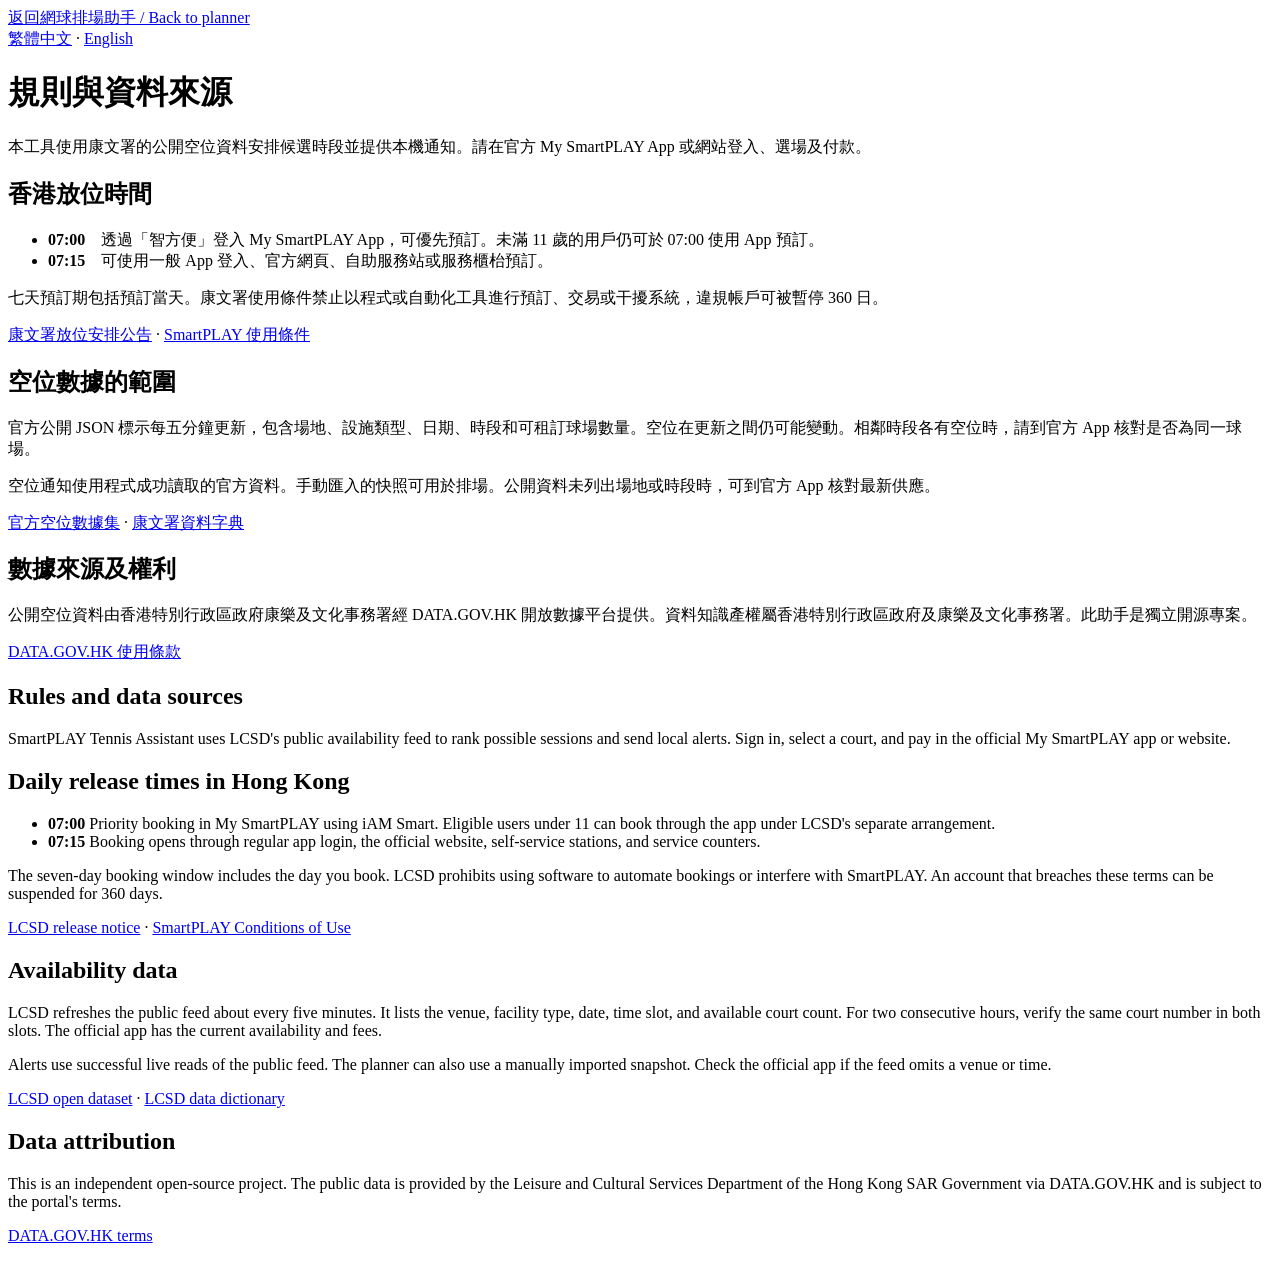
==== docs/research.html @ ba8b531b "Publish SmartPLAY tennis planner and availability monitor" ====
<!doctype html>
<html lang="zh-Hant-HK">
<head>
  <meta charset="utf-8">
  <meta name="viewport" content="width=device-width,initial-scale=1">
  <title>規則與資料來源 / Rules and data sources | SmartPLAY Tennis Assistant</title>
  <link rel="stylesheet" href="/research.css">
</head>
<body>
  <header>
    <a href="/">返回網球排場助手 / Back to planner</a>
  </header>
  <main>
    <nav aria-label="語言 / Language"><a href="#zh-hk" lang="zh-Hant-HK">繁體中文</a> · <a href="#en" lang="en">English</a></nav>
    <h1 id="zh-hk">規則與資料來源</h1>
    <p>本工具使用康文署的公開空位資料安排候選時段並提供本機通知。請在官方 My SmartPLAY App 或網站登入、選場及付款。</p>

    <h2>香港放位時間</h2>
    <ul>
      <li><strong>07:00</strong>　透過「智方便」登入 My SmartPLAY App，可優先預訂。未滿 11 歲的用戶仍可於 07:00 使用 App 預訂。</li>
      <li><strong>07:15</strong>　可使用一般 App 登入、官方網頁、自助服務站或服務櫃枱預訂。</li>
    </ul>
    <p>七天預訂期包括預訂當天。康文署使用條件禁止以程式或自動化工具進行預訂、交易或干擾系統，違規帳戶可被暫停 360 日。</p>
    <p><a href="https://www.info.gov.hk/gia/general/202607/03/P2026070300278.htm">康文署放位安排公告</a> · <a href="https://www.smartplay.lcsd.gov.hk/website/tc/about/conditions-of-use-of-smartplay.html">SmartPLAY 使用條件</a></p>

    <h2>空位數據的範圍</h2>
    <p>官方公開 JSON 標示每五分鐘更新，包含場地、設施類型、日期、時段和可租訂球場數量。空位在更新之間仍可能變動。相鄰時段各有空位時，請到官方 App 核對是否為同一球場。</p>
    <p>空位通知使用程式成功讀取的官方資料。手動匯入的快照可用於排場。公開資料未列出場地或時段時，可到官方 App 核對最新供應。</p>
    <p><a href="https://data.gov.hk/tc-data/dataset/hk-lcsd-facility-facility-tcvenue/resource/761727b6-5b1d-4552-89f5-1fddcc2122a3">官方空位數據集</a> · <a href="https://www.lcsd.gov.hk/datagovhk/facility/facility-tcvenue_data_dictionary.pdf">康文署資料字典</a></p>

    <h2>數據來源及權利</h2>
    <p>公開空位資料由香港特別行政區政府康樂及文化事務署經 DATA.GOV.HK 開放數據平台提供。資料知識產權屬香港特別行政區政府及康樂及文化事務署。此助手是獨立開源專案。</p>
    <p><a href="https://data.gov.hk/tc/terms-and-conditions">DATA.GOV.HK 使用條款</a></p>

    <section id="en" lang="en" aria-labelledby="rules-en">
      <h1 id="rules-en">Rules and data sources</h1>
      <p>SmartPLAY Tennis Assistant uses LCSD's public availability feed to rank possible sessions and send local alerts. Sign in, select a court, and pay in the official My SmartPLAY app or website.</p>

      <h2>Daily release times in Hong Kong</h2>
      <ul>
        <li><strong>07:00</strong> Priority booking in My SmartPLAY using iAM Smart. Eligible users under 11 can book through the app under LCSD's separate arrangement.</li>
        <li><strong>07:15</strong> Booking opens through regular app login, the official website, self-service stations, and service counters.</li>
      </ul>
      <p>The seven-day booking window includes the day you book. LCSD prohibits using software to automate bookings or interfere with SmartPLAY. An account that breaches these terms can be suspended for 360 days.</p>
      <p><a href="https://www.info.gov.hk/gia/general/202607/03/P2026070300277.htm">LCSD release notice</a> · <a href="https://www.smartplay.lcsd.gov.hk/website/en/about/conditions-of-use-of-smartplay.html">SmartPLAY Conditions of Use</a></p>

      <h2>Availability data</h2>
      <p>LCSD refreshes the public feed about every five minutes. It lists the venue, facility type, date, time slot, and available court count. For two consecutive hours, verify the same court number in both slots. The official app has the current availability and fees.</p>
      <p>Alerts use successful live reads of the public feed. The planner can also use a manually imported snapshot. Check the official app if the feed omits a venue or time.</p>
      <p><a href="https://data.gov.hk/en-data/dataset/hk-lcsd-facility-facility-tcvenue">LCSD open dataset</a> · <a href="https://www.lcsd.gov.hk/datagovhk/facility/facility-tcvenue_data_dictionary.pdf">LCSD data dictionary</a></p>

      <h2>Data attribution</h2>
      <p>This is an independent open-source project. The public data is provided by the Leisure and Cultural Services Department of the Hong Kong SAR Government via DATA.GOV.HK and is subject to the portal's terms.</p>
      <p><a href="https://data.gov.hk/en/terms-and-conditions">DATA.GOV.HK terms</a></p>
    </section>
  </main>
</body>
</html>
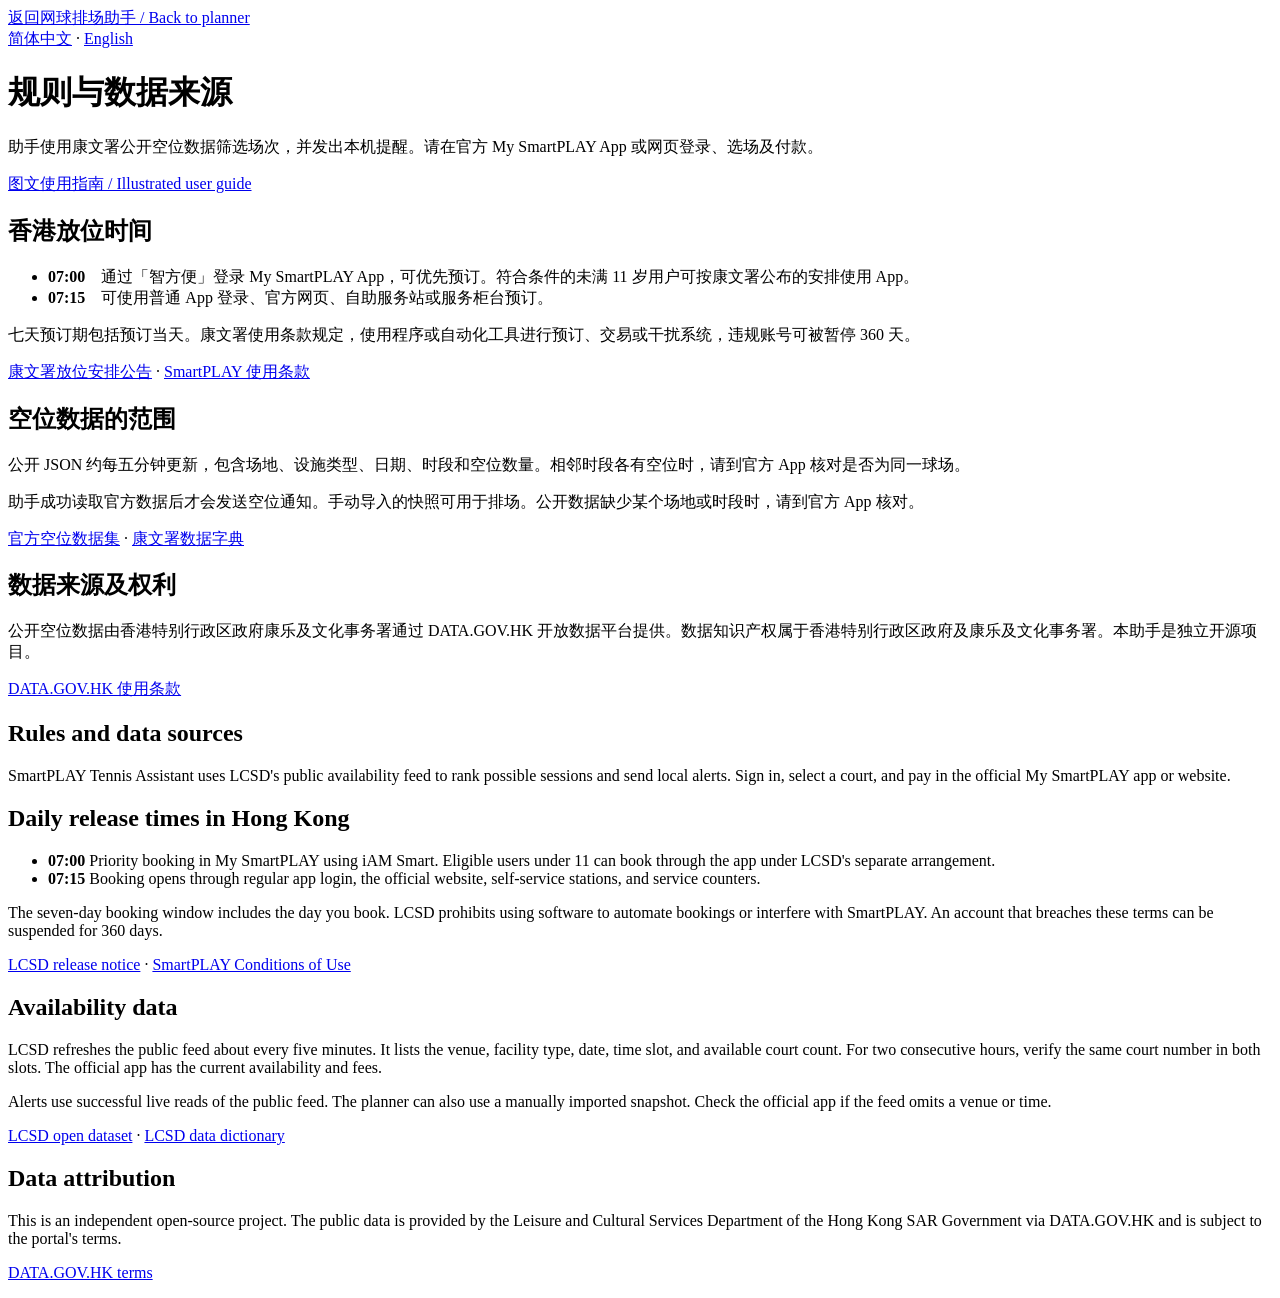
==== commit e111c30e: "Add Simplified Chinese introduction and illustrated user guide" ====
--- a/docs/research.html
+++ b/docs/research.html
@@ -1,36 +1,37 @@
 <!doctype html>
-<html lang="zh-Hant-HK">
+<html lang="zh-CN">
 <head>
   <meta charset="utf-8">
-  <meta name="viewport" content="width=device-width,initial-scale=1">
-  <title>規則與資料來源 / Rules and data sources | SmartPLAY Tennis Assistant</title>
+  <meta name="viewport" content="width=device-width, initial-scale=1">
+  <title>规则与数据来源 / Rules and data sources | SmartPLAY Tennis Assistant</title>
   <link rel="stylesheet" href="/research.css">
 </head>
 <body>
   <header>
-    <a href="/">返回網球排場助手 / Back to planner</a>
+    <a href="/">返回网球排场助手 / Back to planner</a>
   </header>
   <main>
-    <nav aria-label="語言 / Language"><a href="#zh-hk" lang="zh-Hant-HK">繁體中文</a> · <a href="#en" lang="en">English</a></nav>
-    <h1 id="zh-hk">規則與資料來源</h1>
-    <p>本工具使用康文署的公開空位資料安排候選時段並提供本機通知。請在官方 My SmartPLAY App 或網站登入、選場及付款。</p>
+    <nav aria-label="语言 / Language"><a href="#zh-cn" lang="zh-CN">简体中文</a> · <a href="#en" lang="en">English</a></nav>
+    <h1 id="zh-cn">规则与数据来源</h1>
+    <p>助手使用康文署公开空位数据筛选场次，并发出本机提醒。请在官方 My SmartPLAY App 或网页登录、选场及付款。</p>
+    <p><a href="https://github.com/tommyshyr/smartplay-tennis-assistant/blob/main/docs/guide.md" rel="noopener">图文使用指南 / Illustrated user guide</a></p>
 
-    <h2>香港放位時間</h2>
+    <h2>香港放位时间</h2>
     <ul>
-      <li><strong>07:00</strong>　透過「智方便」登入 My SmartPLAY App，可優先預訂。未滿 11 歲的用戶仍可於 07:00 使用 App 預訂。</li>
-      <li><strong>07:15</strong>　可使用一般 App 登入、官方網頁、自助服務站或服務櫃枱預訂。</li>
+      <li><strong>07:00</strong>　通过「智方便」登录 My SmartPLAY App，可优先预订。符合条件的未满 11 岁用户可按康文署公布的安排使用 App。</li>
+      <li><strong>07:15</strong>　可使用普通 App 登录、官方网页、自助服务站或服务柜台预订。</li>
     </ul>
-    <p>七天預訂期包括預訂當天。康文署使用條件禁止以程式或自動化工具進行預訂、交易或干擾系統，違規帳戶可被暫停 360 日。</p>
-    <p><a href="https://www.info.gov.hk/gia/general/202607/03/P2026070300278.htm">康文署放位安排公告</a> · <a href="https://www.smartplay.lcsd.gov.hk/website/tc/about/conditions-of-use-of-smartplay.html">SmartPLAY 使用條件</a></p>
+    <p>七天预订期包括预订当天。康文署使用条款规定，使用程序或自动化工具进行预订、交易或干扰系统，违规账号可被暂停 360 天。</p>
+    <p><a href="https://www.info.gov.hk/gia/general/202607/03/P2026070300278.htm">康文署放位安排公告</a> · <a href="https://www.smartplay.lcsd.gov.hk/website/tc/about/conditions-of-use-of-smartplay.html">SmartPLAY 使用条款</a></p>
 
-    <h2>空位數據的範圍</h2>
-    <p>官方公開 JSON 標示每五分鐘更新，包含場地、設施類型、日期、時段和可租訂球場數量。空位在更新之間仍可能變動。相鄰時段各有空位時，請到官方 App 核對是否為同一球場。</p>
-    <p>空位通知使用程式成功讀取的官方資料。手動匯入的快照可用於排場。公開資料未列出場地或時段時，可到官方 App 核對最新供應。</p>
-    <p><a href="https://data.gov.hk/tc-data/dataset/hk-lcsd-facility-facility-tcvenue/resource/761727b6-5b1d-4552-89f5-1fddcc2122a3">官方空位數據集</a> · <a href="https://www.lcsd.gov.hk/datagovhk/facility/facility-tcvenue_data_dictionary.pdf">康文署資料字典</a></p>
+    <h2>空位数据的范围</h2>
+    <p>公开 JSON 约每五分钟更新，包含场地、设施类型、日期、时段和空位数量。相邻时段各有空位时，请到官方 App 核对是否为同一球场。</p>
+    <p>助手成功读取官方数据后才会发送空位通知。手动导入的快照可用于排场。公开数据缺少某个场地或时段时，请到官方 App 核对。</p>
+    <p><a href="https://data.gov.hk/tc-data/dataset/hk-lcsd-facility-facility-tcvenue/resource/761727b6-5b1d-4552-89f5-1fddcc2122a3">官方空位数据集</a> · <a href="https://www.lcsd.gov.hk/datagovhk/facility/facility-tcvenue_data_dictionary.pdf">康文署数据字典</a></p>
 
-    <h2>數據來源及權利</h2>
-    <p>公開空位資料由香港特別行政區政府康樂及文化事務署經 DATA.GOV.HK 開放數據平台提供。資料知識產權屬香港特別行政區政府及康樂及文化事務署。此助手是獨立開源專案。</p>
-    <p><a href="https://data.gov.hk/tc/terms-and-conditions">DATA.GOV.HK 使用條款</a></p>
+    <h2>数据来源及权利</h2>
+    <p>公开空位数据由香港特别行政区政府康乐及文化事务署通过 DATA.GOV.HK 开放数据平台提供。数据知识产权属于香港特别行政区政府及康乐及文化事务署。本助手是独立开源项目。</p>
+    <p><a href="https://data.gov.hk/tc/terms-and-conditions">DATA.GOV.HK 使用条款</a></p>
 
     <section id="en" lang="en" aria-labelledby="rules-en">
       <h1 id="rules-en">Rules and data sources</h1>
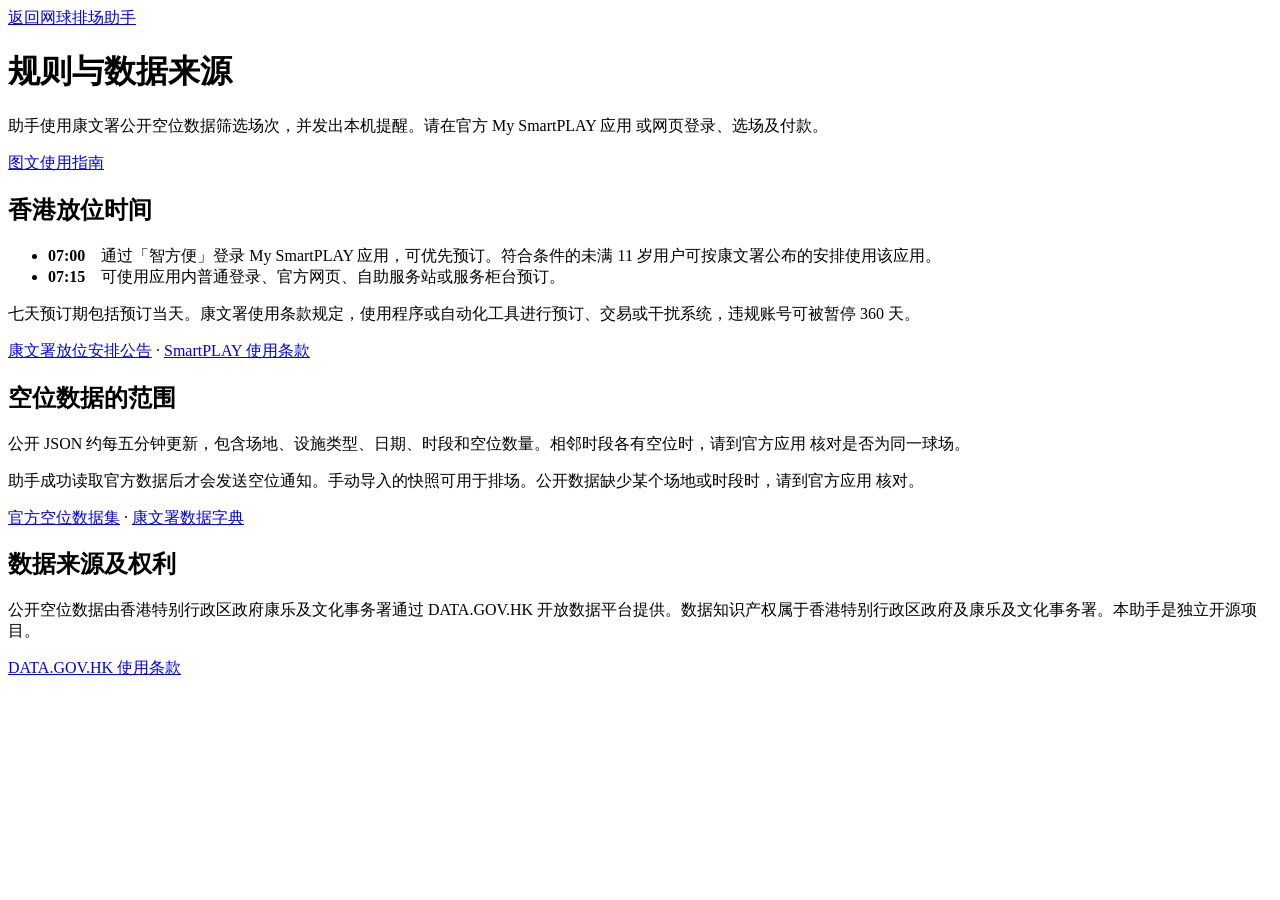
==== commit eb884bc8: "Localize SmartPLAY interface and documentation to Simplified Chinese" ====
--- a/docs/research.html
+++ b/docs/research.html
@@ -3,57 +3,34 @@
 <head>
   <meta charset="utf-8">
   <meta name="viewport" content="width=device-width, initial-scale=1">
-  <title>规则与数据来源 / Rules and data sources | SmartPLAY Tennis Assistant</title>
+  <title>规则与数据来源 | SmartPLAY Tennis Assistant</title>
   <link rel="stylesheet" href="/research.css">
 </head>
 <body>
   <header>
-    <a href="/">返回网球排场助手 / Back to planner</a>
+    <a href="/">返回网球排场助手</a>
   </header>
   <main>
-    <nav aria-label="语言 / Language"><a href="#zh-cn" lang="zh-CN">简体中文</a> · <a href="#en" lang="en">English</a></nav>
-    <h1 id="zh-cn">规则与数据来源</h1>
-    <p>助手使用康文署公开空位数据筛选场次，并发出本机提醒。请在官方 My SmartPLAY App 或网页登录、选场及付款。</p>
-    <p><a href="https://github.com/tommyshyr/smartplay-tennis-assistant/blob/main/docs/guide.md" rel="noopener">图文使用指南 / Illustrated user guide</a></p>
+    <h1>规则与数据来源</h1>
+    <p>助手使用康文署公开空位数据筛选场次，并发出本机提醒。请在官方 My SmartPLAY 应用 或网页登录、选场及付款。</p>
+    <p><a href="https://github.com/tommyshyr/smartplay-tennis-assistant/blob/main/docs/guide.md" rel="noopener">图文使用指南</a></p>
 
     <h2>香港放位时间</h2>
     <ul>
-      <li><strong>07:00</strong>　通过「智方便」登录 My SmartPLAY App，可优先预订。符合条件的未满 11 岁用户可按康文署公布的安排使用 App。</li>
-      <li><strong>07:15</strong>　可使用普通 App 登录、官方网页、自助服务站或服务柜台预订。</li>
+      <li><strong>07:00</strong>　通过「智方便」登录 My SmartPLAY 应用，可优先预订。符合条件的未满 11 岁用户可按康文署公布的安排使用该应用。</li>
+      <li><strong>07:15</strong>　可使用应用内普通登录、官方网页、自助服务站或服务柜台预订。</li>
     </ul>
     <p>七天预订期包括预订当天。康文署使用条款规定，使用程序或自动化工具进行预订、交易或干扰系统，违规账号可被暂停 360 天。</p>
     <p><a href="https://www.info.gov.hk/gia/general/202607/03/P2026070300278.htm">康文署放位安排公告</a> · <a href="https://www.smartplay.lcsd.gov.hk/website/tc/about/conditions-of-use-of-smartplay.html">SmartPLAY 使用条款</a></p>
 
     <h2>空位数据的范围</h2>
-    <p>公开 JSON 约每五分钟更新，包含场地、设施类型、日期、时段和空位数量。相邻时段各有空位时，请到官方 App 核对是否为同一球场。</p>
-    <p>助手成功读取官方数据后才会发送空位通知。手动导入的快照可用于排场。公开数据缺少某个场地或时段时，请到官方 App 核对。</p>
+    <p>公开 JSON 约每五分钟更新，包含场地、设施类型、日期、时段和空位数量。相邻时段各有空位时，请到官方应用 核对是否为同一球场。</p>
+    <p>助手成功读取官方数据后才会发送空位通知。手动导入的快照可用于排场。公开数据缺少某个场地或时段时，请到官方应用 核对。</p>
     <p><a href="https://data.gov.hk/tc-data/dataset/hk-lcsd-facility-facility-tcvenue/resource/761727b6-5b1d-4552-89f5-1fddcc2122a3">官方空位数据集</a> · <a href="https://www.lcsd.gov.hk/datagovhk/facility/facility-tcvenue_data_dictionary.pdf">康文署数据字典</a></p>
 
     <h2>数据来源及权利</h2>
     <p>公开空位数据由香港特别行政区政府康乐及文化事务署通过 DATA.GOV.HK 开放数据平台提供。数据知识产权属于香港特别行政区政府及康乐及文化事务署。本助手是独立开源项目。</p>
     <p><a href="https://data.gov.hk/tc/terms-and-conditions">DATA.GOV.HK 使用条款</a></p>
-
-    <section id="en" lang="en" aria-labelledby="rules-en">
-      <h1 id="rules-en">Rules and data sources</h1>
-      <p>SmartPLAY Tennis Assistant uses LCSD's public availability feed to rank possible sessions and send local alerts. Sign in, select a court, and pay in the official My SmartPLAY app or website.</p>
-
-      <h2>Daily release times in Hong Kong</h2>
-      <ul>
-        <li><strong>07:00</strong> Priority booking in My SmartPLAY using iAM Smart. Eligible users under 11 can book through the app under LCSD's separate arrangement.</li>
-        <li><strong>07:15</strong> Booking opens through regular app login, the official website, self-service stations, and service counters.</li>
-      </ul>
-      <p>The seven-day booking window includes the day you book. LCSD prohibits using software to automate bookings or interfere with SmartPLAY. An account that breaches these terms can be suspended for 360 days.</p>
-      <p><a href="https://www.info.gov.hk/gia/general/202607/03/P2026070300277.htm">LCSD release notice</a> · <a href="https://www.smartplay.lcsd.gov.hk/website/en/about/conditions-of-use-of-smartplay.html">SmartPLAY Conditions of Use</a></p>
-
-      <h2>Availability data</h2>
-      <p>LCSD refreshes the public feed about every five minutes. It lists the venue, facility type, date, time slot, and available court count. For two consecutive hours, verify the same court number in both slots. The official app has the current availability and fees.</p>
-      <p>Alerts use successful live reads of the public feed. The planner can also use a manually imported snapshot. Check the official app if the feed omits a venue or time.</p>
-      <p><a href="https://data.gov.hk/en-data/dataset/hk-lcsd-facility-facility-tcvenue">LCSD open dataset</a> · <a href="https://www.lcsd.gov.hk/datagovhk/facility/facility-tcvenue_data_dictionary.pdf">LCSD data dictionary</a></p>
-
-      <h2>Data attribution</h2>
-      <p>This is an independent open-source project. The public data is provided by the Leisure and Cultural Services Department of the Hong Kong SAR Government via DATA.GOV.HK and is subject to the portal's terms.</p>
-      <p><a href="https://data.gov.hk/en/terms-and-conditions">DATA.GOV.HK terms</a></p>
-    </section>
   </main>
 </body>
 </html>
